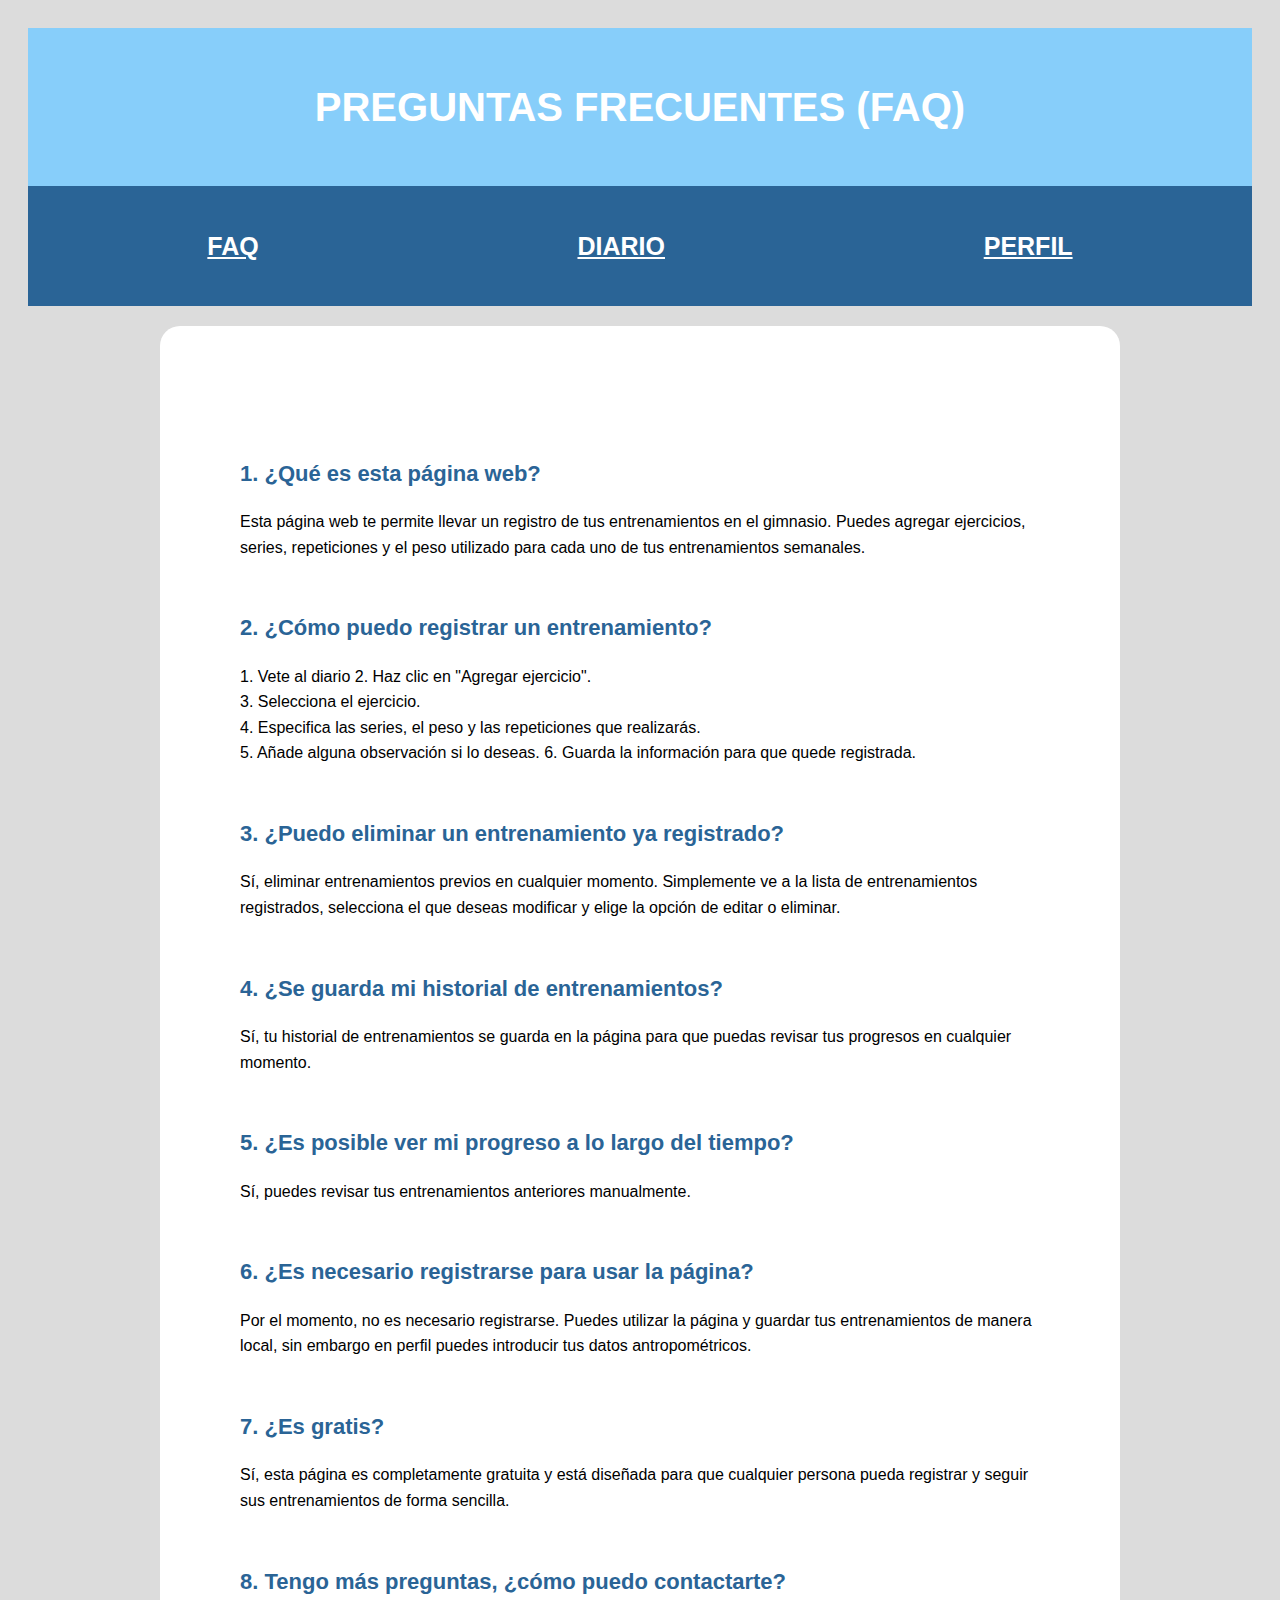
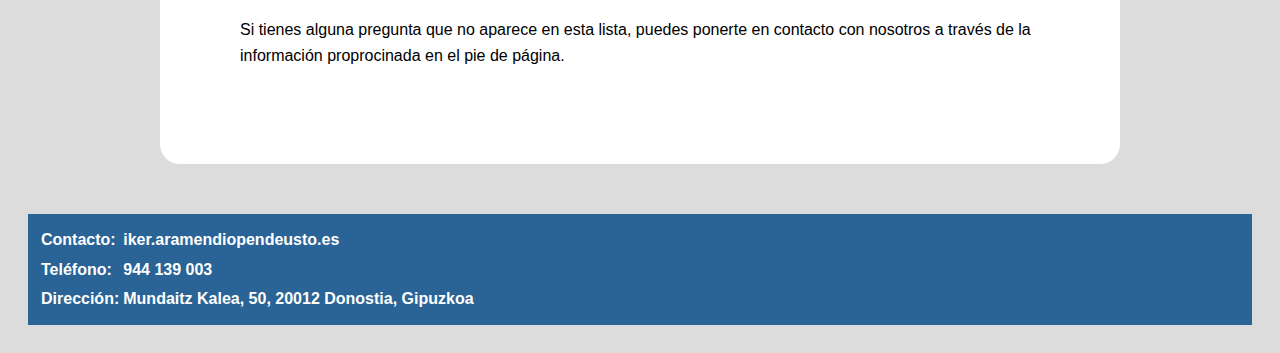
==== index.html @ abee0b46 "Renombrar" ====
<!DOCTYPE html>
<html lang="es">
<head>
    <meta charset="UTF-8">
    <meta name="viewport" content="width=device-width, initial-scale=1.0">
    <title>FAQ</title>
    <link rel="stylesheet" href="styleindex.css">
</head>
<body>
    <header><h1>PREGUNTAS FRECUENTES (FAQ)</h1></header>
    <nav id="navegar">
        <a href="index.html"><h2>FAQ</h2></a>
        <a href="diario.html"><h2>DIARIO</h2></a>
        <a href="perfil.html"><h2>PERFIL</h2></a>
    </nav>
    <main>
        <h2>1. ¿Qué es esta página web?</h2>
        <p>Esta página web te permite llevar un registro de tus entrenamientos en el gimnasio. Puedes agregar ejercicios, series, repeticiones y el peso utilizado para cada uno de tus entrenamientos semanales.</p>

        <h2>2. ¿Cómo puedo registrar un entrenamiento?</h2>
        <p>1. Vete al diario
           2. Haz clic en "Agregar ejercicio".<br>
           3. Selecciona el ejercicio.<br>
           4. Especifica las series, el peso y las repeticiones que realizarás.<br>
           5. Añade alguna observación si lo deseas.
           6. Guarda la información para que quede registrada.</p>
        
        <h2>3. ¿Puedo eliminar un entrenamiento ya registrado?</h2>
        <p>Sí, eliminar entrenamientos previos en cualquier momento. Simplemente ve a la lista de entrenamientos registrados, selecciona el que deseas modificar y elige la opción de editar o eliminar.</p>

        <h2>4. ¿Se guarda mi historial de entrenamientos?</h2>
        <p>Sí, tu historial de entrenamientos se guarda en la página para que puedas revisar tus progresos en cualquier momento.</p>

        <h2>5. ¿Es posible ver mi progreso a lo largo del tiempo?</h2>
        <p> Sí, puedes revisar tus entrenamientos anteriores manualmente.</p>

        <h2>6. ¿Es necesario registrarse para usar la página?</h2>
        <p>Por el momento, no es necesario registrarse. Puedes utilizar la página y guardar tus entrenamientos de manera local, sin embargo en perfil puedes introducir tus datos antropométricos.</p>

        <h2>7. ¿Es gratis?</h2>
        <p>Sí, esta página es completamente gratuita y está diseñada para que cualquier persona pueda registrar y seguir sus entrenamientos de forma sencilla.</p>

        <h2>8. Tengo más preguntas, ¿cómo puedo contactarte?</h2>
        <p>Si tienes alguna pregunta que no aparece en esta lista, puedes ponerte en contacto con nosotros a través de la información proprocinada en el pie de página.</p>
    </main>
    <footer>
        <table>
            <tr>
                <td>Contacto:</td>
                <td>iker.aramendiopendeusto.es</td>
            </tr>
            <tr>
                <td>Teléfono:</td>
                <td>944 139 003</td>
            </tr>
            <tr>
                <td>Dirección:</td>
                <td>Mundaitz Kalea, 50, 20012 Donostia, Gipuzkoa</td>
            </tr>
        </table>
    </footer>

</body>
</html>
---- styleindex.css ----
body {
    background-color: gainsboro;
    color: black;
    line-height: 1.6;
    padding: 20px;
    font-family: 'Arial', sans-serif;
}

header {
    text-align: center;
    padding: 20px;
    background-color: lightskyblue;
    color: white;
    margin-bottom: 0px;
}

h1 {    
    font-size: 40px;
}


nav#navegar {
    display: flex;
    justify-content: space-around;
    background-color: #2a6496;
    padding: 20px;
    margin-bottom: 20px;
}


#navegar h2,a{
    color: white;
    font-size: 25px;
    margin-top: 10px;
    margin-bottom: 10px;
}


main {
    max-width: 800px;
    margin: 0 auto;
    background: white;
    padding: 80px;
    border-radius: 20px;
}


h2 {
    font-size: 22px;
    margin-top: 50px;
    color: #2a6496;
}

footer{
    background-color: #2a6496; 
    font-weight: bold;
    color: white;          
    text-align: left;     
    padding: 10px;          
    font-size: 16px;        
    margin-top: 50px;       
}
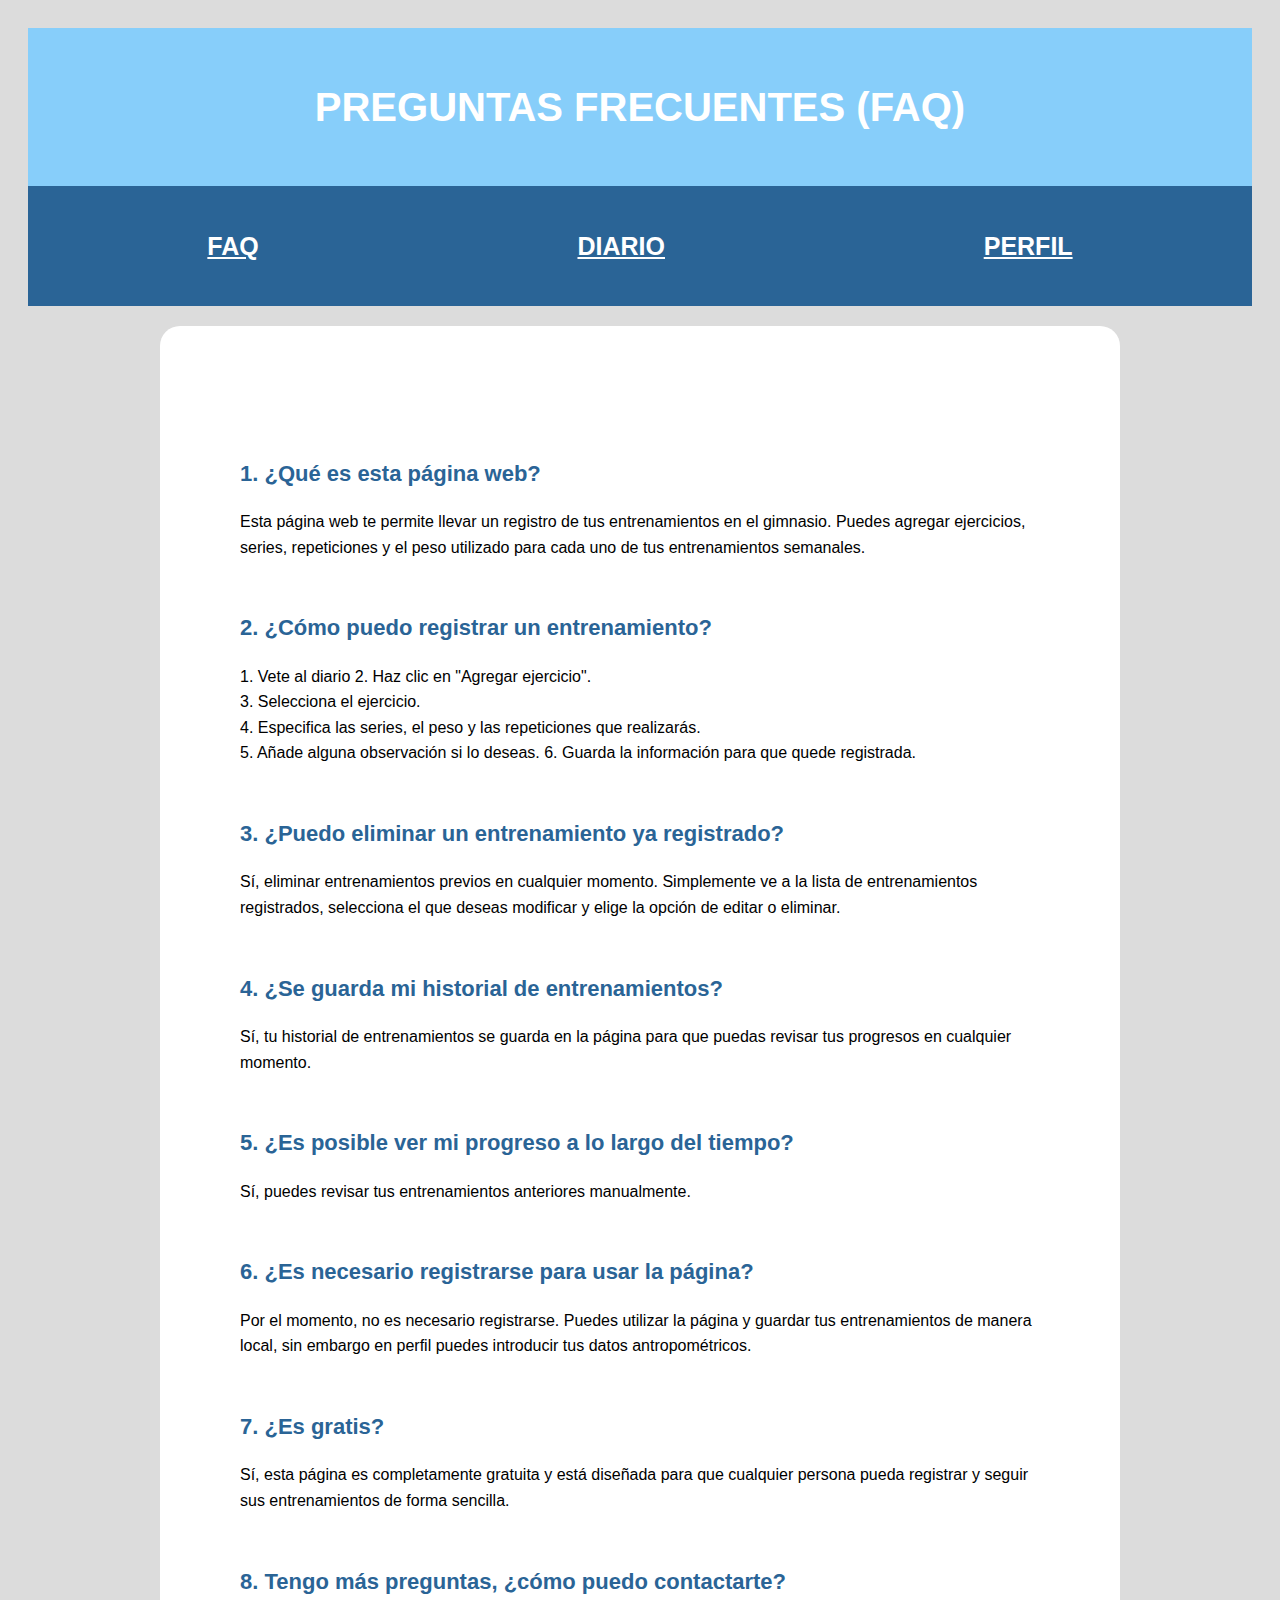
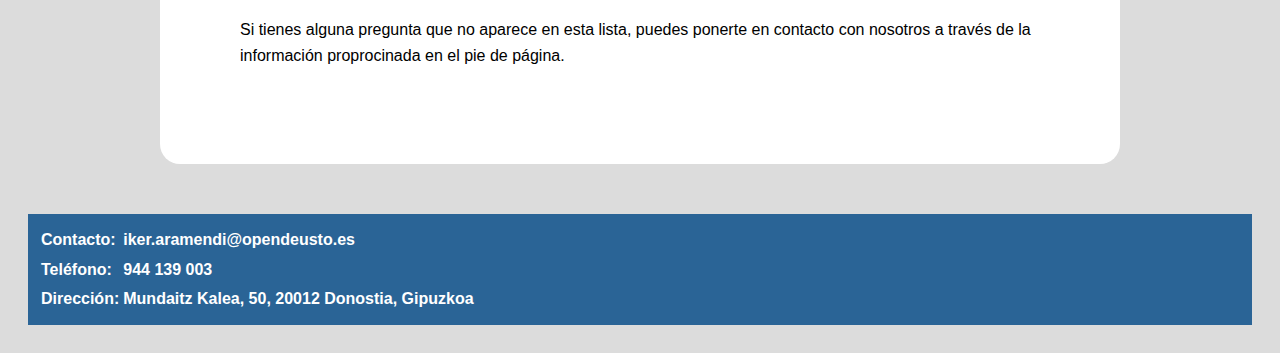
==== commit 28c9db26: "mail" ====
--- a/index.html
+++ b/index.html
@@ -47,7 +47,7 @@
         <table>
             <tr>
                 <td>Contacto:</td>
-                <td>iker.aramendiopendeusto.es</td>
+                <td>iker.aramendi@opendeusto.es</td>
             </tr>
             <tr>
                 <td>Teléfono:</td>
